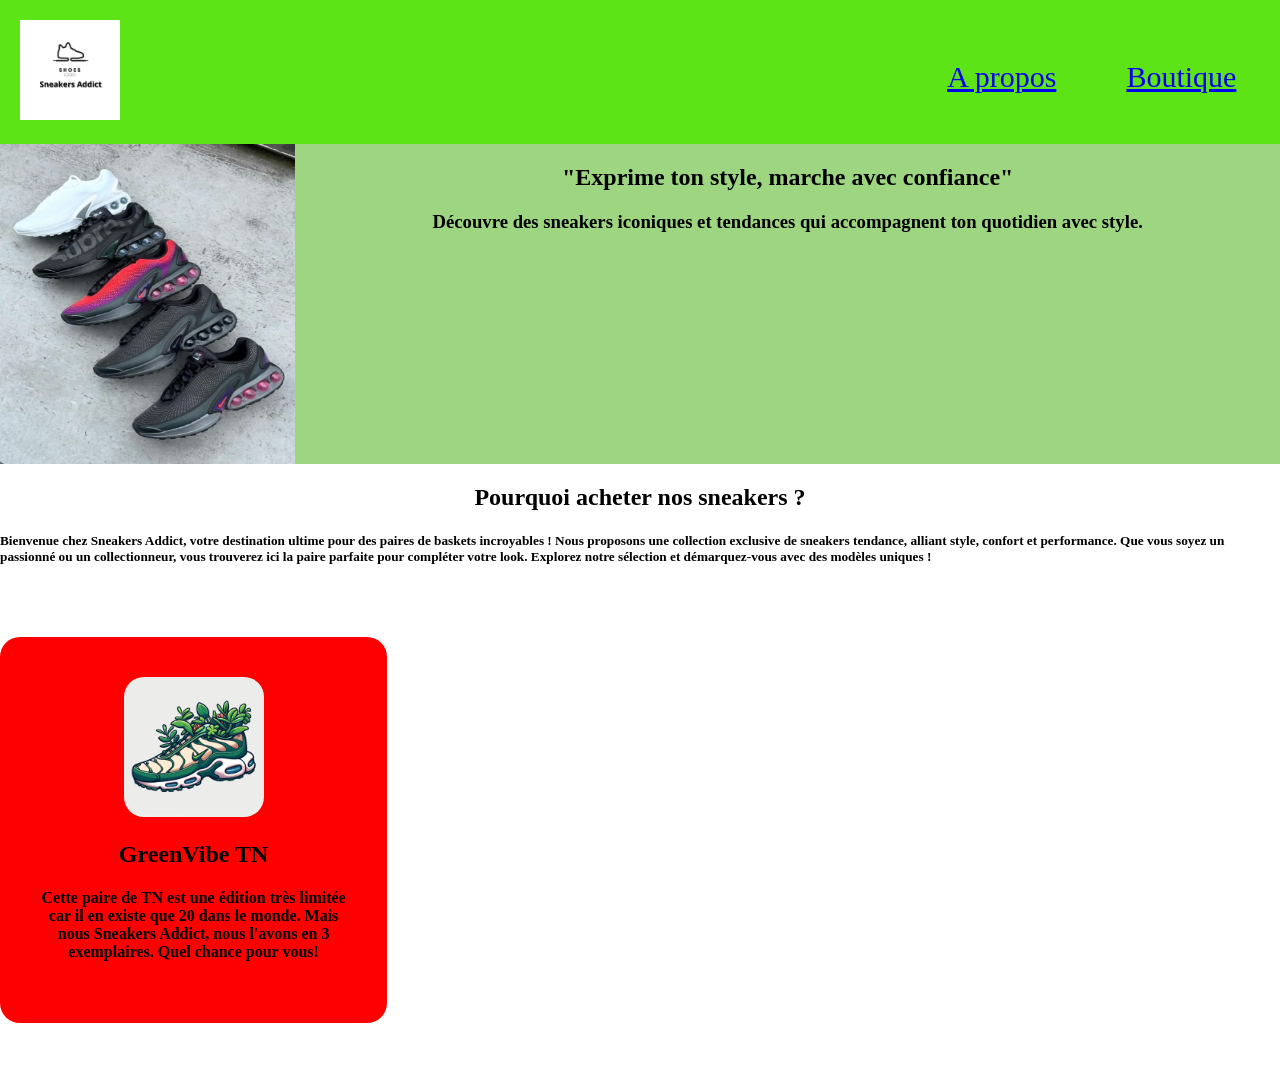
==== index.html @ ea771c91 "initial commit" ====
<!DOCTYPE html>
<html lang="fr">
<head>
    <meta charset="UTF-8">
    <meta name="viewport" content="width=device-width, initial-scale=1.0">
    <link rel="stylesheet" href="style.css">
    <link rel="preconnect" href="https://fonts.googleapis.com">
    <link rel="preconnect" href="https://fonts.gstatic.com" crossorigin>
    <link href="https://fonts.googleapis.com/css2?family=Bungee+Tint&family=Dancing+Script:wght@400..700&family=Underdog&display=swap" rel="stylesheet">
    <title>Page Rendu Html CSS</title>
</head>
<body>
<header>
    <nav>
        <img src="Sneakers Addict.png" class="lienlogo">
        <a class="lien1"href="/APropos.html">A propos</a>
        <a class="lien2"href="Boutique.html">Boutique</a>
    </nav>
</header>

<section class="sect1">
    <img src="AIR MAX DN PLUS R$ 350,00 (SUPREME) A VISTA R$….jpg" class="img1">
        <div class="div1">
            <h2>"Exprime ton style, marche avec confiance"</h2>
            <h3>Découvre des sneakers iconiques et tendances qui accompagnent ton quotidien avec style.</h3>
        </div>
</section>

<section class="sect2">
    <h2 class="titre1">Pourquoi acheter nos sneakers ?</h2>
    <h5 class="text1">Bienvenue chez Sneakers Addict, votre destination ultime pour des paires de baskets incroyables ! Nous proposons une collection exclusive de sneakers tendance, alliant style, confort et performance. Que vous soyez un passionné ou un collectionneur, vous trouverez ici la paire parfaite pour compléter votre look. Explorez notre sélection et démarquez-vous avec des modèles uniques !</h5>   
    <div class="card">
        <img src="tn.jpg" class="img2">
        <h2 id="titre2">GreenVibe TN</h2>
        <h4>Cette paire de TN est une édition très limitée car il en existe que 20 dans le monde. Mais nous Sneakers Addict, nous l'avons en 3 exemplaires. Quel chance pour vous!</h4>
    </div>
    
    

</section>

























    
</body>
</html>
---- style.css ----
header {
    background-color: #5ce417;
    color: #fff;
    padding: 20px;
    align-items: center;
    width: 100%;
}

body {
    width: 1280px;
    margin: auto;
}

.lienlogo{
    width: 100px;
    height: auto;
}

.lien1{
  top: 60px;
  position: absolute;
  left: 74%;
  font-size: 30px;
}

.lien2{
    top: 60px;
    position: absolute;
    left: 88%;
    font-size: 30px;
}

.sect1{
    justify-content: flex-end;
    width: 100%;
    display: flex;
    flex-direction: row;
    background-color: #9dd581;
    
    .img1{
        width:30%;
        height: 320px;
    }
    .div1{
        width: 100%;
        text-align: center;
    }
}

.sect2{
    .titre1{
        text-align: center;
    }
    .texte1{
        text-align: center;
    }
    .img2{
        w
    }
}

.card {
    background-color:red ;
    width: 24%;
    padding: 40px;
    margin: 50px auto;
    border-radius: 20px;
    text-align: center;
    box-shadow: 10px 10px 10px 10px color rgb(235, 7, 7) green blue;
    display: inline-block;
    justify-content: space-around;
    align-items: center;
    img:first-of-type{
        height: 140px;
        border-radius: 20px;
    }
}
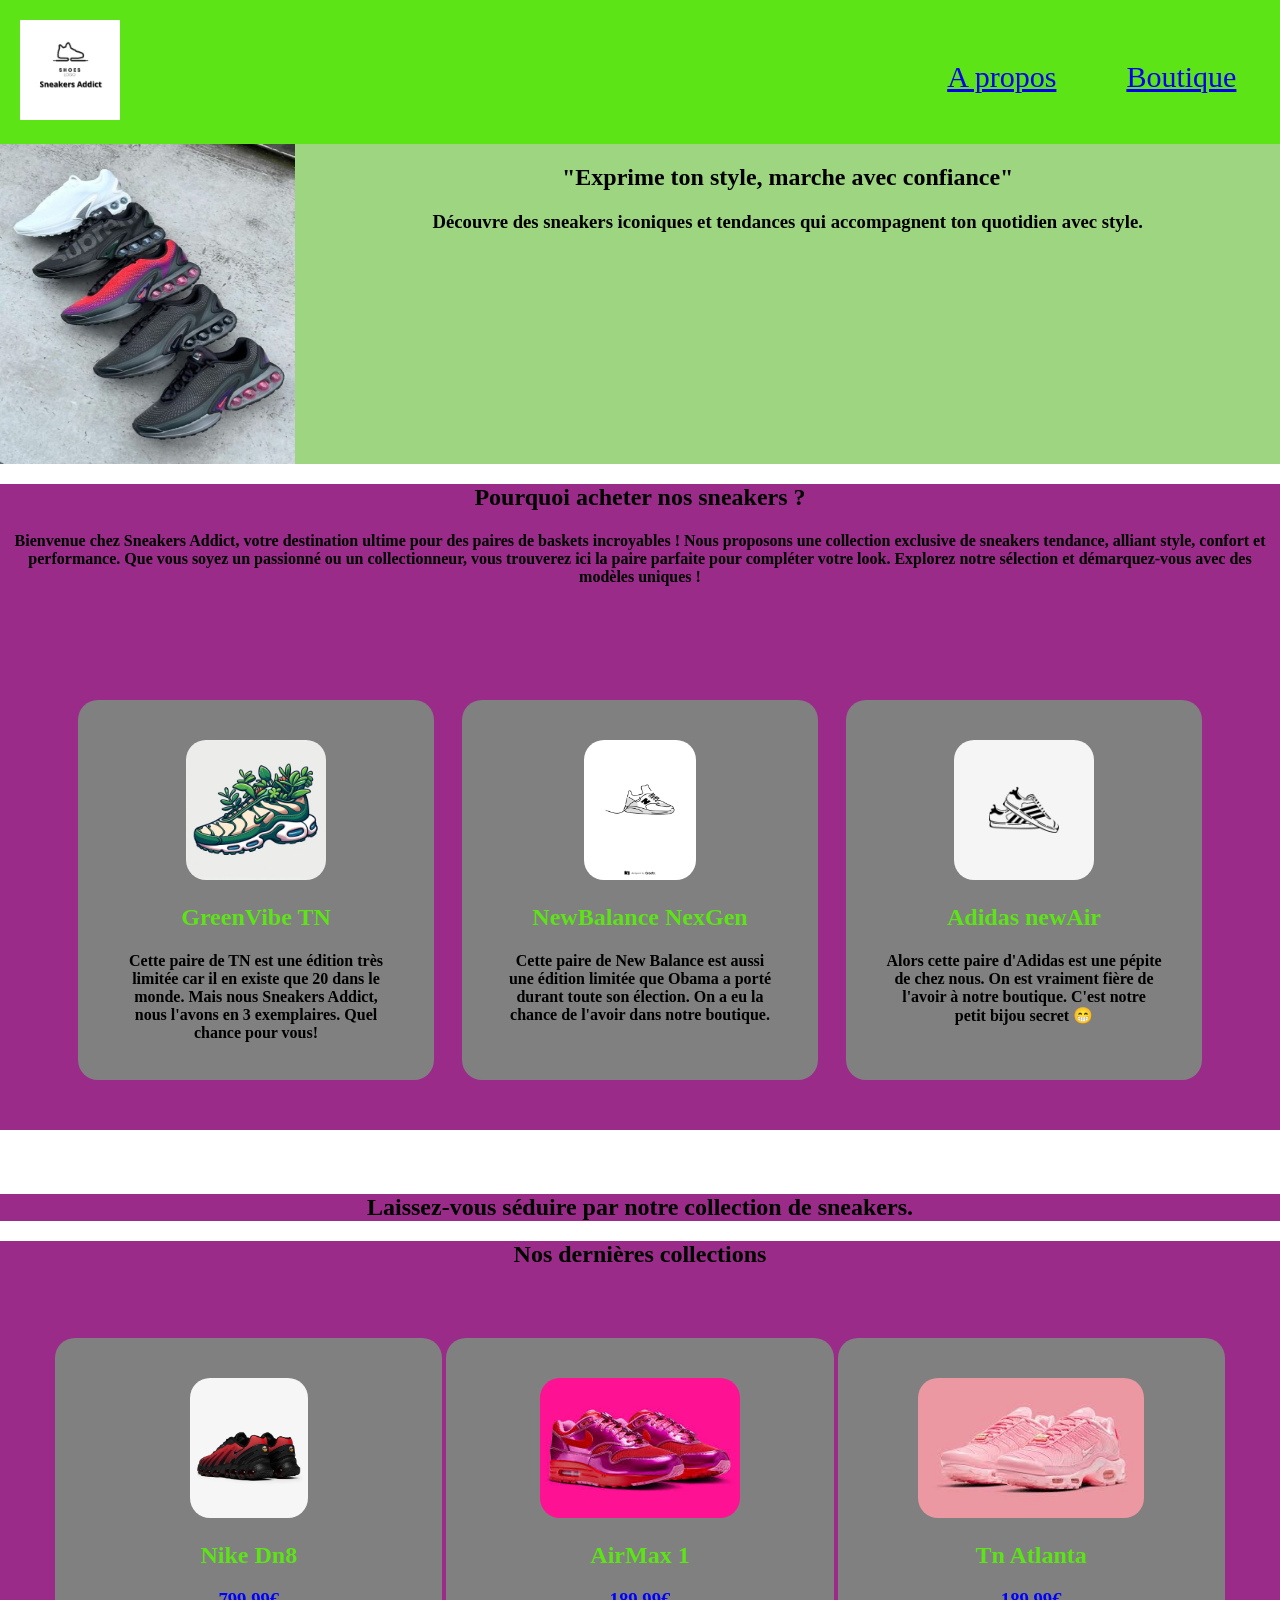
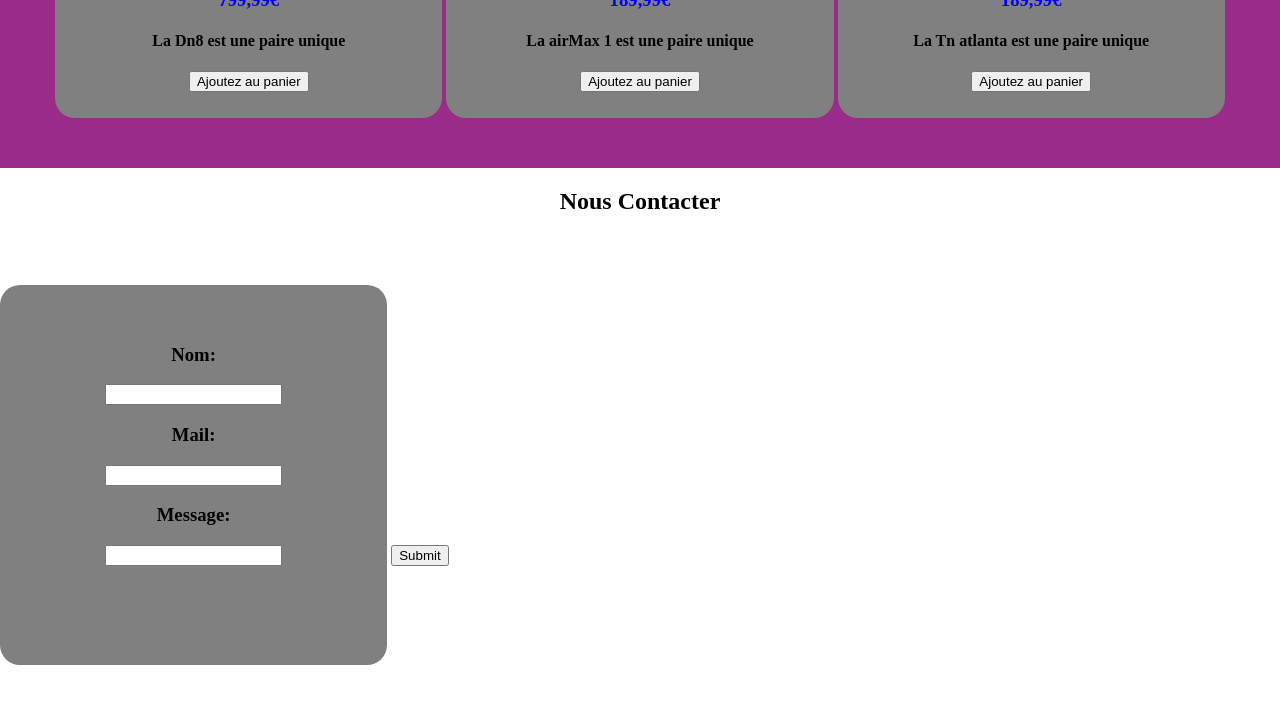
==== commit cf190a91: "initial ok" ====
--- a/index.html
+++ b/index.html
@@ -28,16 +28,72 @@
 
 <section class="sect2">
     <h2 class="titre1">Pourquoi acheter nos sneakers ?</h2>
-    <h5 class="text1">Bienvenue chez Sneakers Addict, votre destination ultime pour des paires de baskets incroyables ! Nous proposons une collection exclusive de sneakers tendance, alliant style, confort et performance. Que vous soyez un passionné ou un collectionneur, vous trouverez ici la paire parfaite pour compléter votre look. Explorez notre sélection et démarquez-vous avec des modèles uniques !</h5>   
+    <h4 class="text1">Bienvenue chez Sneakers Addict, votre destination ultime pour des paires de baskets incroyables ! Nous proposons une collection exclusive de sneakers tendance, alliant style, confort et performance. Que vous soyez un passionné ou un collectionneur, vous trouverez ici la paire parfaite pour compléter votre look. Explorez notre sélection et démarquez-vous avec des modèles uniques !</h4>   
+   
+   <section class="card3">
     <div class="card">
         <img src="tn.jpg" class="img2">
-        <h2 id="titre2">GreenVibe TN</h2>
+        <h2 id="titreCard">GreenVibe TN</h2>
         <h4>Cette paire de TN est une édition très limitée car il en existe que 20 dans le monde. Mais nous Sneakers Addict, nous l'avons en 3 exemplaires. Quel chance pour vous!</h4>
     </div>
+
+    <div class="card">
+        <img src="NB.jpg" class="img2">
+        <h2 id="titreCard"> NewBalance NexGen</h2>
+        <h4>Cette paire de New Balance est aussi une édition limitée que Obama a porté durant toute son élection. On a eu la chance de l'avoir dans notre boutique.</h4>
+    </div>
     
-    
+    <div class="card">
+        <img src="adidas.jpg" class="img2">
+        <h2 id="titreCard"> Adidas newAir</h2>
+        <h4>Alors cette paire d'Adidas est une pépite de chez nous. On est vraiment fière de l'avoir à notre boutique. C'est notre petit bijou secret 😁</h4>
+    </div>
+</section>
+</section>
+
+<section>
+    <h2 class="sect3">Laissez-vous séduire par notre collection de sneakers.</h2>
+</section>
+
+<section class="sect4">
+    <h2 class="texte2">Nos dernières collections</h2>
+    <div class="card">
+        <img src="nike dn8.jpg" class="img2">
+        <h2 id="titreCard">Nike Dn8</h2>
+        <h3 id="prix">799,99€</h3>
+        <h4>La Dn8 est une paire unique </h4>
+        <input type="button" value="Ajoutez au panier">
+    </div>
+
+    <div class="card">
+        <img src="airmax 1.jpg" class="img2">
+        <h2 id="titreCard">AirMax 1</h2>
+        <h3 id="prix">189,99€</h3>
+        <h4>La airMax 1 est une paire unique </h4>
+        <input type="button" value="Ajoutez au panier">
+    </div>
+
+    <div class="card">
+        <img src="tn-atlanta.jpg" class="img2">
+        <h2 id="titreCard">Tn Atlanta</h2>
+        <h3 id="prix">189,99€</h3>
+        <h4>La Tn atlanta est une paire unique </h4>
+        <input type="button" value="Ajoutez au panier">
+    </div>
+</section>
+    <h2 class="contact">Nous Contacter</h2>
+<section class="sect5">
+    <h3> Nom:</h3>
+        <input type="text" id="nom">
+        
+        <h3> Mail:</h3>
+        <input type="text" id="mail">
+
+        <h3>Message:</h3>
+        <input type="text" id="message">
 
 </section>
+<input type="submit" id="envoyer">
 
 
 
--- a/style.css
+++ b/style.css
@@ -48,25 +48,24 @@
 }
 
 .sect2{
+text-align: center;
     .titre1{
         text-align: center;
     }
-    .texte1{
-        text-align: center;
-    }
-    .img2{
-        w
-    }
+    background-color: #9a2b89;
 }
 
+
 .card {
-    background-color:red ;
+    background-color: grey;
+    justify-content: center;
+    height: 300px;
     width: 24%;
     padding: 40px;
     margin: 50px auto;
     border-radius: 20px;
     text-align: center;
-    box-shadow: 10px 10px 10px 10px color rgb(235, 7, 7) green blue;
+    box-shadow: 1px 1px 30cap 2px color rgb(255, 4, 4) rgb(10, 10, 10) rgb(255, 6, 238);
     display: inline-block;
     justify-content: space-around;
     align-items: center;
@@ -76,5 +75,49 @@
     }
 }
 
+#titreCard{
+color: #5ce417;
+}
 
+.sect3{
+    background-color: #9a2b89;
+    text-align: center;
+}
 
+.card3{
+display: flex;
+justify-content: center;
+align-items: center;
+margin: 5%;
+}
+
+.sect4{
+    text-align: center;
+        .titre1{
+            text-align: center;
+        }
+        background-color: #9a2b89;
+    }
+
+#prix{
+    color: blue;
+    font-weight: bold;  
+}
+
+.sect5{
+    background-color: grey;
+    justify-content: center;
+    height: 300px;
+    width: 24%;
+    padding: 40px;
+    margin: 50px auto;
+    border-radius: 20px;
+    text-align: center;
+    box-shadow: 1px 1px 30cap 2px color rgb(255, 4, 4) rgb(10, 10, 10) rgb(255, 6, 238);
+    display: inline-block;
+    justify-content: space-around;
+}
+
+.contact{
+    text-align: center; 
+}
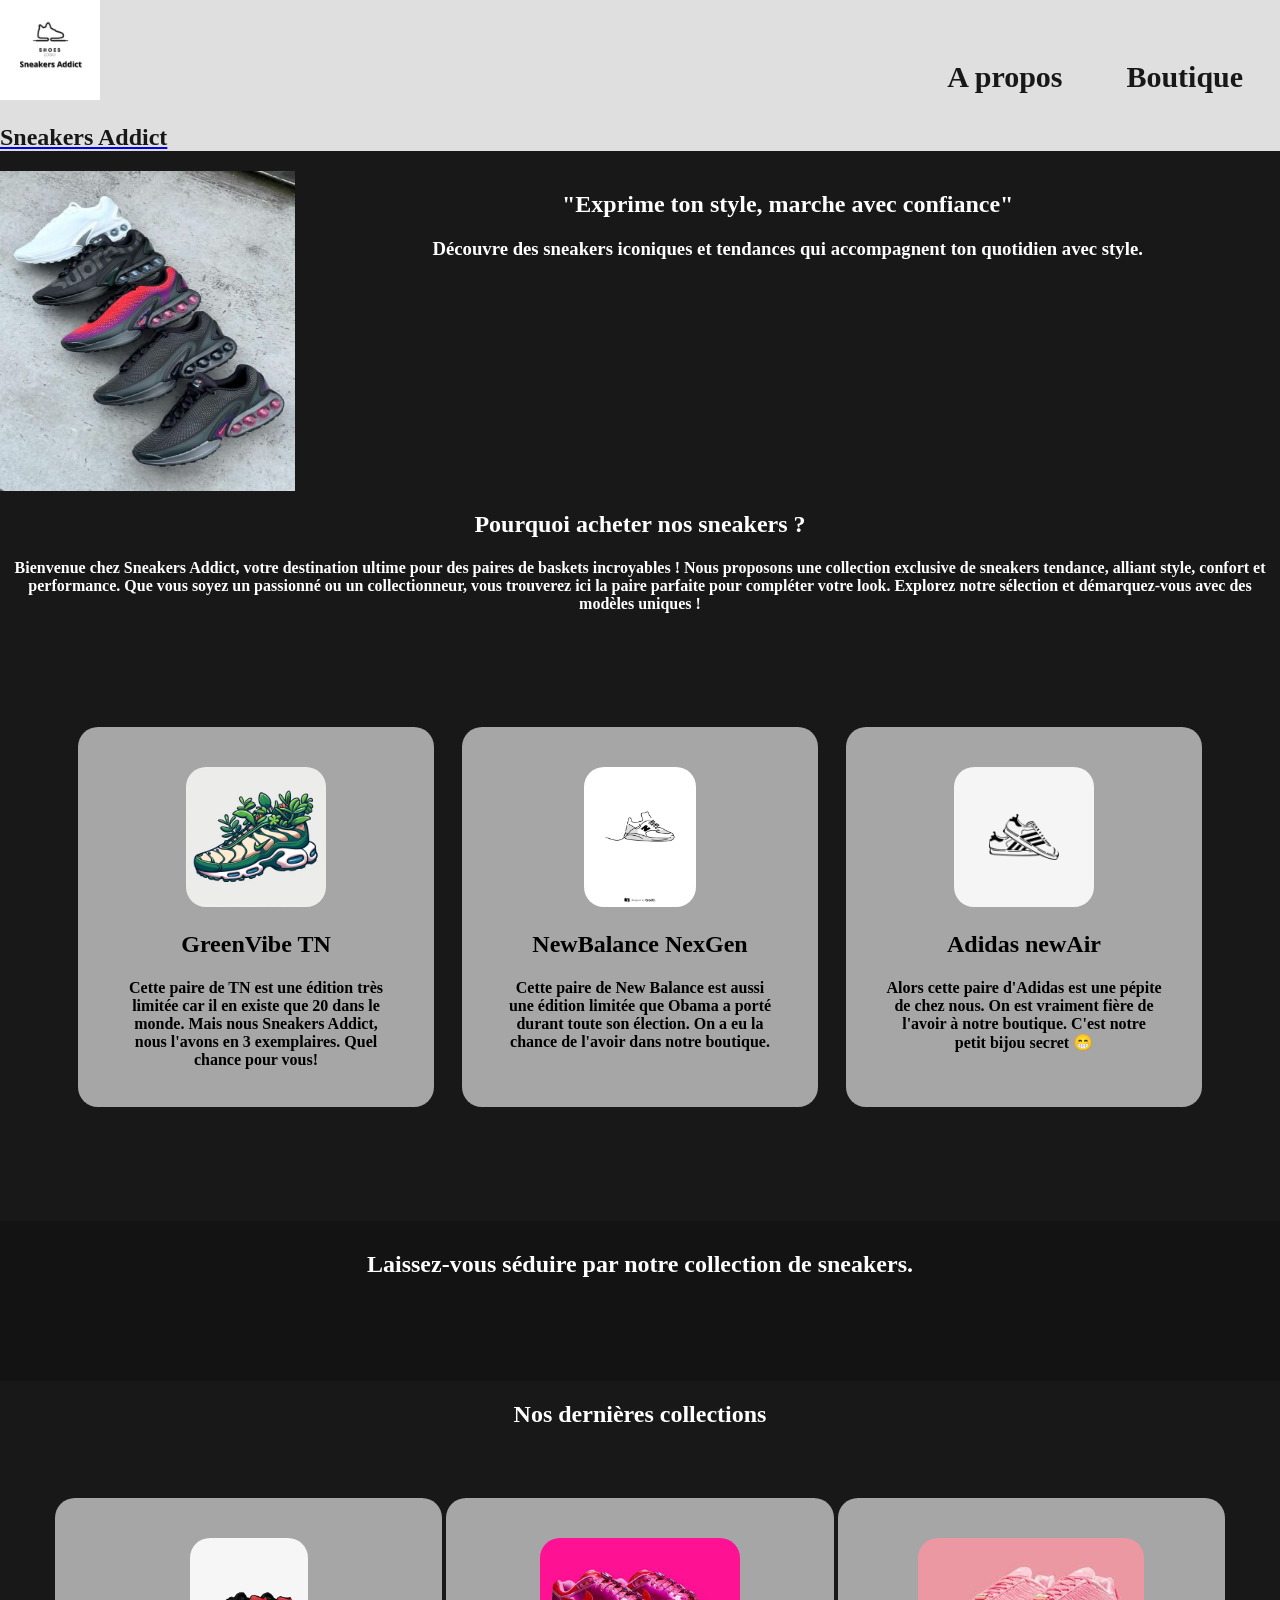
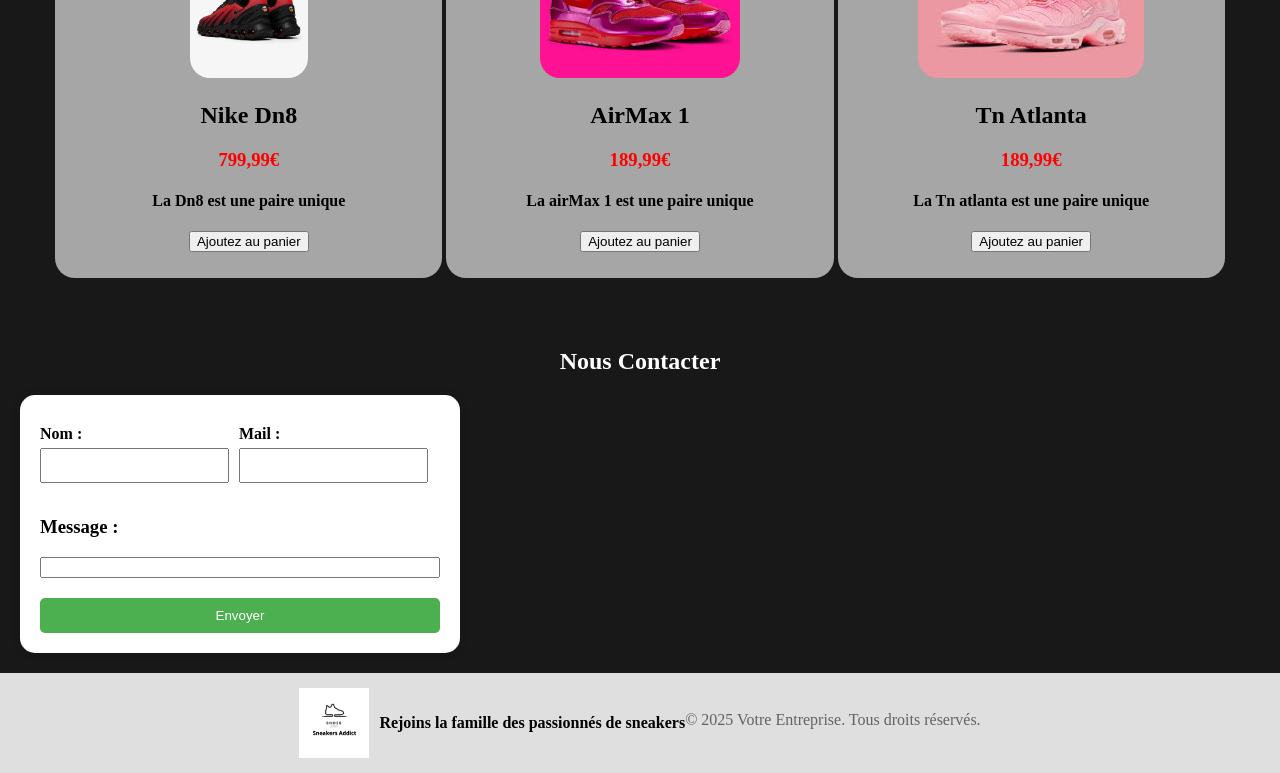
==== commit a2522961: "ok" ====
--- a/index.html
+++ b/index.html
@@ -13,22 +13,23 @@
 <header>
     <nav>
         <img src="Sneakers Addict.png" class="lienlogo">
-        <a class="lien1"href="/APropos.html">A propos</a>
-        <a class="lien2"href="Boutique.html">Boutique</a>
+        <a href="index.html"><h1 class="lien0">Sneakers Addict</h1></a>
+        <a class="lien1" href="APropros.html">A propos</a>
+        <a class="lien2" href="Boutique.html">Boutique</a>
     </nav>
 </header>
 
 <section class="sect1">
     <img src="AIR MAX DN PLUS R$ 350,00 (SUPREME) A VISTA R$….jpg" class="img1">
         <div class="div1">
-            <h2>"Exprime ton style, marche avec confiance"</h2>
-            <h3>Découvre des sneakers iconiques et tendances qui accompagnent ton quotidien avec style.</h3>
+            <h2 class="texte3">"Exprime ton style, marche avec confiance"</h2>
+            <h3 class="texte4">Découvre des sneakers iconiques et tendances qui accompagnent ton quotidien avec style.</h3>
         </div>
 </section>
 
 <section class="sect2">
     <h2 class="titre1">Pourquoi acheter nos sneakers ?</h2>
-    <h4 class="text1">Bienvenue chez Sneakers Addict, votre destination ultime pour des paires de baskets incroyables ! Nous proposons une collection exclusive de sneakers tendance, alliant style, confort et performance. Que vous soyez un passionné ou un collectionneur, vous trouverez ici la paire parfaite pour compléter votre look. Explorez notre sélection et démarquez-vous avec des modèles uniques !</h4>   
+    <h4 class="texte1">Bienvenue chez Sneakers Addict, votre destination ultime pour des paires de baskets incroyables ! Nous proposons une collection exclusive de sneakers tendance, alliant style, confort et performance. Que vous soyez un passionné ou un collectionneur, vous trouverez ici la paire parfaite pour compléter votre look. Explorez notre sélection et démarquez-vous avec des modèles uniques !</h4>   
    
    <section class="card3">
     <div class="card">
@@ -80,45 +81,41 @@
         <h4>La Tn atlanta est une paire unique </h4>
         <input type="button" value="Ajoutez au panier">
     </div>
-</section>
-    <h2 class="contact">Nous Contacter</h2>
-<section class="sect5">
-    <h3> Nom:</h3>
-        <input type="text" id="nom">
-        
-        <h3> Mail:</h3>
-        <input type="text" id="mail">
-
-        <h3>Message:</h3>
-        <input type="text" id="message">
 
 </section>
-<input type="submit" id="envoyer">
+<h2 class="contact">Nous Contacter</h2>
+<section class="sect5">
 
+<div class="form-row">
+    <div class="form-group">
+        <h3>Nom :</h3>
+        <input type="text" id="nom">
+    </div>
 
+    <div class="form-group">
+        <h3>Mail :</h3>
+        <input type="text" id="mail">
+    </div>
+</div>
 
+<div id="message-group">
+    <h3>Message :</h3>
+    <input type="text" id="message">
+</div>
 
+<input type="submit" id="envoyer" value="Envoyer">
 
+</section>  
 
+<footer>
+    <a href="index.html" class="logo-lien">
+        <img src="Sneakers Addict.png" class="logofooter">
+    </a>
+    <h3 class="phrasedaccroche">Rejoins la famille des passionnés de sneakers</h3>
+    <p class="copyright">
+        © 2025 Votre Entreprise. Tous droits réservés.
+    </p>
+</footer>
 
-
-
-
-
-
-
-
-
-
-
-
-
-
-
-
-
-
-
-    
 </body>
 </html>
--- a/style.css
+++ b/style.css
@@ -1,7 +1,7 @@
 header {
-    background-color: #5ce417;
-    color: #fff;
-    padding: 20px;
+    background-color: #ffffffdc;
+    color: #171717;
+    padding: 0px;
     align-items: center;
     width: 100%;
 }
@@ -9,11 +9,17 @@
 body {
     width: 1280px;
     margin: auto;
+    background-color: #181818;
 }
 
 .lienlogo{
     width: 100px;
     height: auto;
+}
+
+.lien0{
+    text-decoration: dashed;
+    color: #181818;
 }
 
 .lien1{
@@ -21,6 +27,9 @@
   position: absolute;
   left: 74%;
   font-size: 30px;
+  text-decoration: dashed;
+  color: #181818;
+  font-weight: bold;
 }
 
 .lien2{
@@ -28,6 +37,9 @@
     position: absolute;
     left: 88%;
     font-size: 30px;
+    text-decoration: dashed;
+    color: #181818;
+    font-weight: bold;
 }
 
 .sect1{
@@ -35,7 +47,13 @@
     width: 100%;
     display: flex;
     flex-direction: row;
-    background-color: #9dd581;
+    background-color: #181818;
+        .texte3{
+            color: #ffffff;
+        }
+        .texte4{
+            color: #ffffff;
+        }
     
     .img1{
         width:30%;
@@ -51,13 +69,17 @@
 text-align: center;
     .titre1{
         text-align: center;
-    }
-    background-color: #9a2b89;
+        color: #ffffff;
+    }
+    .texte1{
+        color: #ffffff;
+    }
+    background-color: #181818;
 }
 
 
 .card {
-    background-color: grey;
+    background-color: rgba(255, 255, 255, 0.616);
     justify-content: center;
     height: 300px;
     width: 24%;
@@ -76,12 +98,16 @@
 }
 
 #titreCard{
-color: #5ce417;
+color: #000000;
 }
 
 .sect3{
-    background-color: #9a2b89;
-    text-align: center;
+    background-color: #131313;
+    color: #fff;
+    text-align: center;
+    height: 100px;
+    margin: 0%;
+    padding: 30px;
 }
 
 .card3{
@@ -96,28 +122,112 @@
         .titre1{
             text-align: center;
         }
-        background-color: #9a2b89;
+        .texte2{
+            color: #ffffff;
+        }
+        background-color: #181818;
     }
 
 #prix{
-    color: blue;
+    color: rgb(255, 0, 0);
     font-weight: bold;  
 }
 
-.sect5{
-    background-color: grey;
+.sect5 {
+    display: flex;
+    flex-direction: column;
+    width: 300px;
+    margin: 20px;
+    
+}
+
+.sect5 {
+    width: 400px;
+    padding: 20px;
+    background-color: #ffffff;
+    border-radius: 15px;
+    box-shadow: 0 0 10px rgba(0, 0, 0, 0.1);
+}
+
+.contact{
+    color: #ffffff;
+}
+
+.form-row {
+    display: flex;
+    justify-items: center;
+    align-items: center;
+    gap: 10px;
+}
+
+.form-row .form-group {
+    display: flex;
+    flex-direction: column;
+}
+
+.form-group h3 {
+    margin: 10px 0 5px;
+    font-size: 16px;
+}
+
+.form-group input[type="text"] {
+    padding: 8px;
+    box-sizing: border-box;
+}
+
+#message-group {
+    margin-top: 15px;
+    display: flex;
+    flex-direction: column;
+}
+
+#envoyer {
+    margin-top: 20px;
+    padding: 10px;
+    background-color: #4CAF50;
+    color: white;
+    border: none;
+    border-radius: 5px;
+    cursor: pointer;
+}
+
+#envoyer:hover {
+    background-color: #45a049;
+}
+
+h2.contact {
+    text-align: center;
+    margin-bottom: 20px;
+}
+
+footer {
+    display: flex;
+    align-items: center;
     justify-content: center;
-    height: 300px;
-    width: 24%;
-    padding: 40px;
-    margin: 50px auto;
-    border-radius: 20px;
-    text-align: center;
-    box-shadow: 1px 1px 30cap 2px color rgb(255, 4, 4) rgb(10, 10, 10) rgb(255, 6, 238);
-    display: inline-block;
-    justify-content: space-around;
-}
-
-.contact{
-    text-align: center; 
-}
+    background-color: #ffffffdc;
+    color: rgb(0, 0, 0);
+    padding: 15px;
+}
+
+.logofooter {
+    width: 70px;
+    height: auto;
+    margin-right: 10px;
+    cursor: pointer;
+}
+
+.phrasedaccroche {
+    font-size: 16px;
+    margin: 0;
+}
+
+a.logo-lien {
+    display: flex;
+    align-items: center;
+    text-decoration: none;
+}
+
+.copyright {
+    margin-top: 10px;
+    color: rgb(100, 98, 98);
+  }
